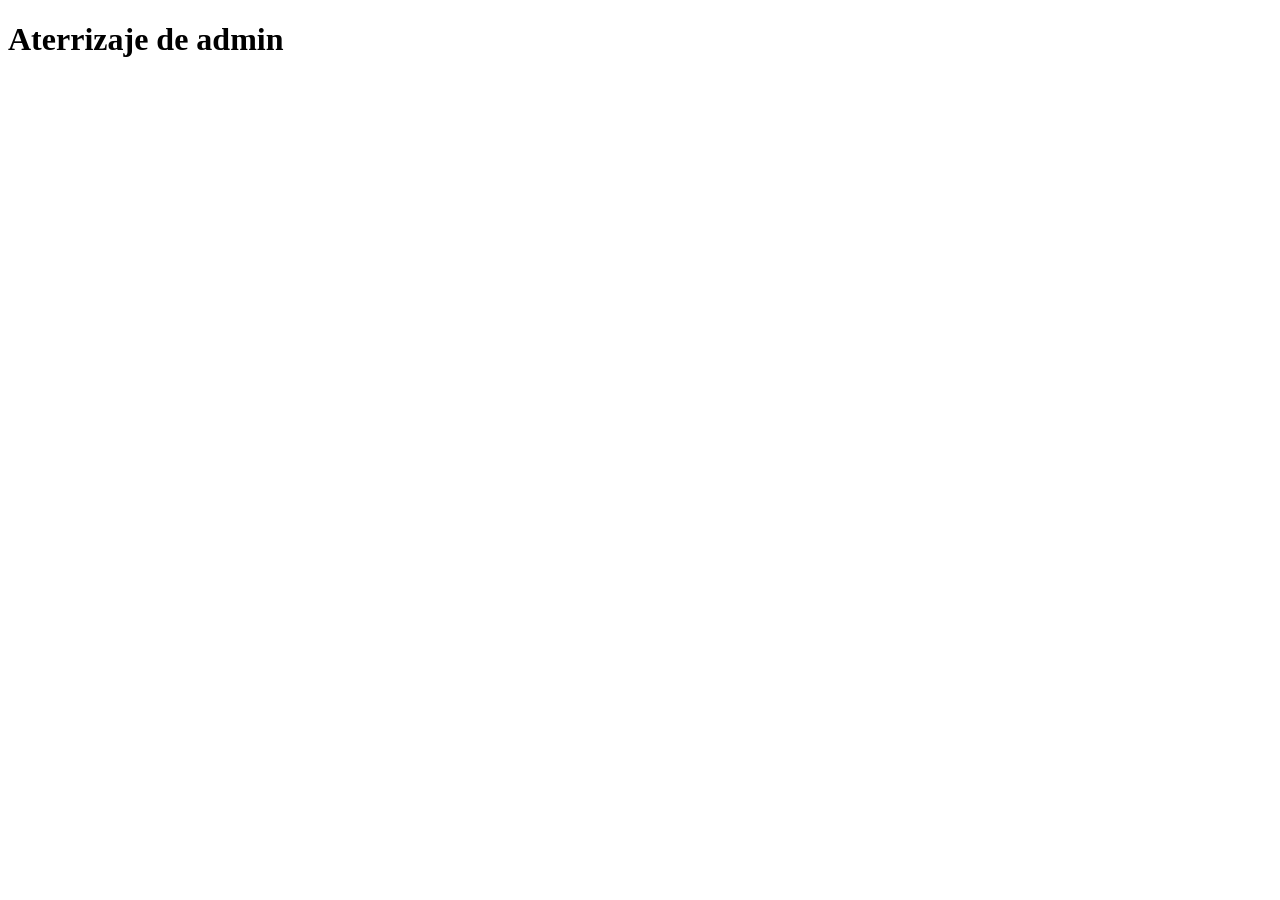
==== Html/Admin.html @ 71076cb1 "Cambios en admin" ====
<!DOCTYPE html>
<html lang="en">

<head>
    <meta charset="UTF-8">
    <meta name="viewport" content="width=device-width, initial-scale=1.0">
    <title>Admin | Parfum De Diamnt</title>
</head>

<body>
    <h1>Aterrizaje de admin</h1>
</body>

</html>
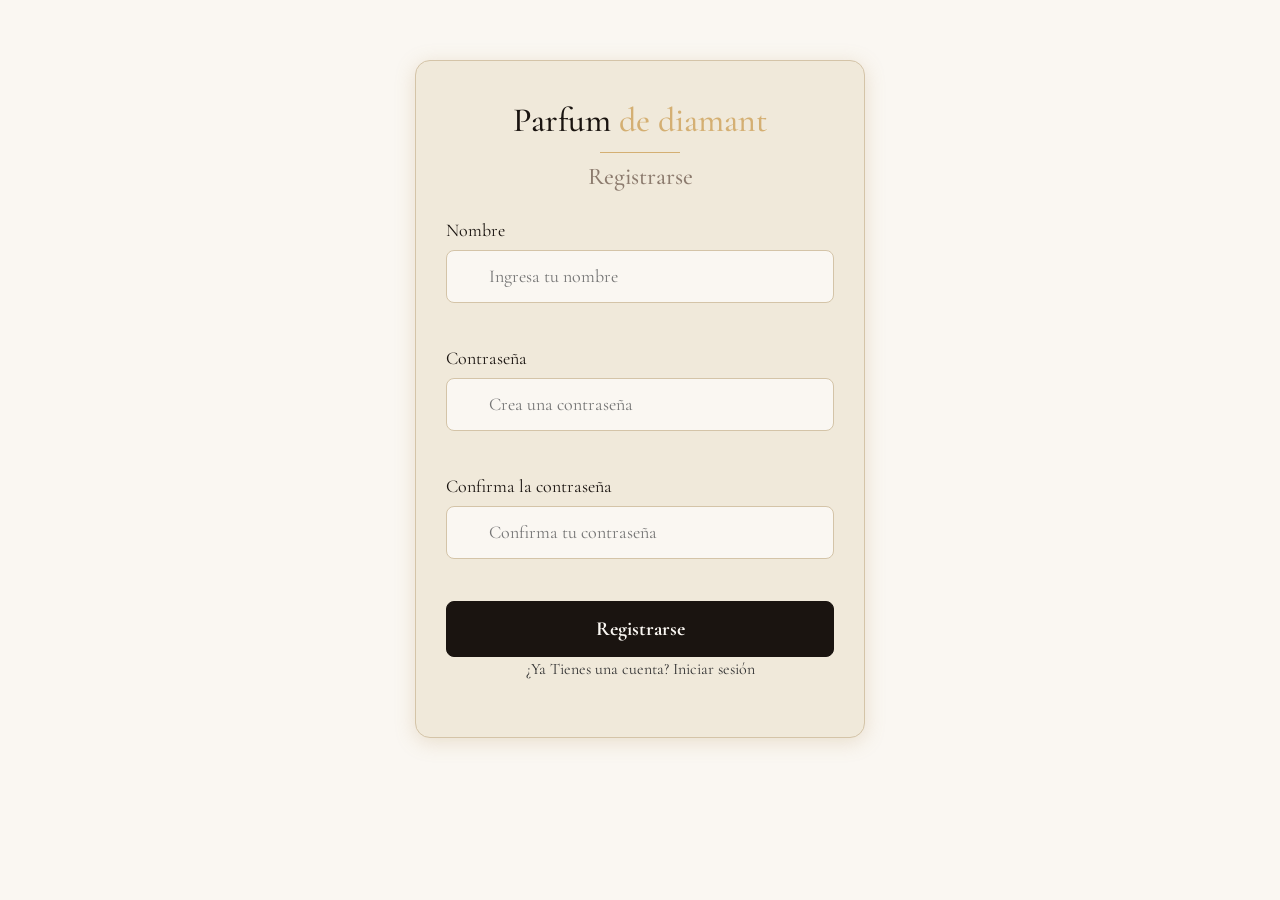
==== commit 676da369: "Toda la pagina de aterrizaje completa" ====
--- a/Html/Admin.html
+++ b/Html/Admin.html
@@ -4,11 +4,498 @@
 <head>
     <meta charset="UTF-8">
     <meta name="viewport" content="width=device-width, initial-scale=1.0">
-    <title>Admin | Parfum De Diamnt</title>
+    <link rel="preconnect" href="https://fonts.googleapis.com">
+    <link rel="preconnect" href="https://fonts.gstatic.com" crossorigin>
+    <link
+        href="https://fonts.googleapis.com/css2?family=Cormorant+Garamond:ital,wght@0,300..700;1,300..700&display=swap"
+        rel="stylesheet">
+    <link rel='stylesheet'
+        href='https://cdn-uicons.flaticon.com/4.0.0/uicons-regular-rounded/css/uicons-regular-rounded.css'>
+    <link rel='stylesheet' href='https://cdn-uicons.flaticon.com/4.0.0/uicons-brands/css/uicons-brands.css'>
+    <link rel="stylesheet" href="../css/admin_style.css">
+    <title>Admin — Parfum de Diamant</title>
 </head>
 
 <body>
-    <h1>Aterrizaje de admin</h1>
+    <!-- SIDEBAR -->
+    <aside class="sidebar">
+        <div class="sidebar-brand">
+            <div class="marca">
+                <span>Parfum</span>
+                <span class="Gld">De</span>
+                <span>Diamant</span>
+            </div>
+            <p>Panel de administración</p>
+        </div>
+
+        <span class="nav-section-label">General</span>
+        <a href="#" class="nav-item active" onclick="mostrarSeccion('dashboard', this)">
+            <i class="fi fi-rr-layout-fluid"></i> Dashboard
+        </a>
+        <a href="#" class="nav-item" onclick="mostrarSeccion('productos', this)">
+            <i class="fi fi-rr-shopping-bag"></i> Productos
+        </a>
+        <a href="#" class="nav-item" onclick="mostrarSeccion('usuarios', this)">
+            <i class="fi fi-rr-user"></i> Usuarios
+        </a>
+        <a href="#" class="nav-item" onclick="mostrarSeccion('pedidos', this)">
+            <i class="fi fi-rr-receipt"></i> Pedidos
+        </a>
+
+        <span class="nav-section-label">Sistema</span>
+        <a href="Landing.html" class="nav-item">
+            <i class="fi fi-rr-arrow-left"></i> Volver al sitio
+        </a>
+
+        <div class="sidebar-footer">
+            <div class="usr">
+                <div class="avatar-circle" id="avatar-iniciales">AD</div>
+                <div>
+                    <div class="usr-name" id="sidebar-nombre">Admin</div>
+                    <div class="usr-rol">Administrador</div>
+                </div>
+            </div>
+        </div>
+    </aside>
+
+    <!-- MAIN -->
+    <div class="main-wrap">
+
+        <!-- TOPBAR -->
+        <div class="topbar">
+            <h2>Panel <em>Administrativo</em></h2>
+            <div class="topbar-right">
+                <button class="icon-btn-top" onclick="Cambio()" title="Cambiar tema">
+                    <i class="fi fi-rr-night-day"></i>
+                </button>
+                <button class="icon-btn-top" title="Notificaciones" style="position:relative">
+                    <i class="fi fi-rr-bell"></i>
+                    <span class="notif-badge">3</span>
+                </button>
+                <button class="btn-cerrar" onclick="cerrarSesion()">Cerrar sesión</button>
+            </div>
+        </div>
+
+        <!-- CONTENIDO -->
+        <div class="content">
+
+            <!-- ── DASHBOARD ── -->
+            <div id="sec-dashboard">
+                <div class="page-intro">
+                    <h1>Bienvenido, <em id="titulo-nombre">Admin</em></h1>
+                    <p>Resumen general de Parfum de Diamant</p>
+                </div>
+
+                <div class="metrics">
+                    <div class="metric-card">
+                        <div class="met-label"><i class="fi fi-rr-users"></i> Usuarios</div>
+                        <div class="met-val">1,284</div>
+                        <div class="met-delta delta-pos">↑ +12% este mes</div>
+                    </div>
+                    <div class="metric-card">
+                        <div class="met-label"><i class="fi fi-rr-shopping-bag"></i> Productos</div>
+                        <div class="met-val">48</div>
+                        <div class="met-delta delta-pos">↑ +3 nuevos</div>
+                    </div>
+                    <div class="metric-card">
+                        <div class="met-label"><i class="fi fi-rr-receipt"></i> Pedidos</div>
+                        <div class="met-val">347</div>
+                        <div class="met-delta delta-pos">↑ +8% este mes</div>
+                    </div>
+                    <div class="metric-card">
+                        <div class="met-label"><i class="fi fi-rr-dollar"></i> Ingresos</div>
+                        <div class="met-val">$24.8M</div>
+                        <div class="met-delta delta-neg">↓ -3% este mes</div>
+                    </div>
+                </div>
+
+                <div class="lower-grid">
+                    <!-- Tabla productos -->
+                    <div class="panel">
+                        <div class="panel-head">
+                            <h3>Productos <em>recientes</em></h3>
+                            <button class="btn-gold" onclick="mostrarSeccion('productos', null)">Ver todos</button>
+                        </div>
+                        <table>
+                            <thead>
+                                <tr>
+                                    <th>Producto</th>
+                                    <th>Precio</th>
+                                    <th>Estado</th>
+                                </tr>
+                            </thead>
+                            <tbody>
+                                <tr>
+                                    <td>
+                                        <div class="prod-cell">
+                                            <div class="prod-thumb"><i class="fi fi-rr-flower"></i></div>
+                                            <div>
+                                                <div class="prod-name">Le Beau Le Parfum</div>
+                                                <div class="prod-sub">Jean Paul Gaultier</div>
+                                            </div>
+                                        </div>
+                                    </td>
+                                    <td>$200.000</td>
+                                    <td><span class="pill pill-green">Activo</span></td>
+                                </tr>
+                                <tr>
+                                    <td>
+                                        <div class="prod-cell">
+                                            <div class="prod-thumb"><i class="fi fi-rr-flower"></i></div>
+                                            <div>
+                                                <div class="prod-name">Sauvage Dior</div>
+                                                <div class="prod-sub">Christian Dior</div>
+                                            </div>
+                                        </div>
+                                    </td>
+                                    <td>$180.000</td>
+                                    <td><span class="pill pill-green">Activo</span></td>
+                                </tr>
+                                <tr>
+                                    <td>
+                                        <div class="prod-cell">
+                                            <div class="prod-thumb"><i class="fi fi-rr-flower"></i></div>
+                                            <div>
+                                                <div class="prod-name">Stronger With You</div>
+                                                <div class="prod-sub">Emporio Armani</div>
+                                            </div>
+                                        </div>
+                                    </td>
+                                    <td>$150.000</td>
+                                    <td><span class="pill pill-amber">Agotando</span></td>
+                                </tr>
+                                <tr>
+                                    <td>
+                                        <div class="prod-cell">
+                                            <div class="prod-thumb"><i class="fi fi-rr-flower"></i></div>
+                                            <div>
+                                                <div class="prod-name">Born In Roma</div>
+                                                <div class="prod-sub">Valentino</div>
+                                            </div>
+                                        </div>
+                                    </td>
+                                    <td>$95.000</td>
+                                    <td><span class="pill pill-red">Agotado</span></td>
+                                </tr>
+                            </tbody>
+                        </table>
+                    </div>
+
+                    <!-- Pedidos recientes -->
+                    <div class="panel">
+                        <div class="panel-head">
+                            <h3>Pedidos <em>recientes</em></h3>
+                        </div>
+                        <div class="pedidos-list">
+                            <div class="pedido-item">
+                                <div class="pedido-info">
+                                    <div class="ped-name">Alejandro V.</div>
+                                    <div class="ped-prod">Le Beau Le Parfum</div>
+                                </div>
+                                <div><span class="pill pill-green"
+                                        style="display:block;text-align:center;margin-bottom:4px">Entregado</span>
+                                    <div class="pedido-precio">$200.000</div>
+                                </div>
+                            </div>
+                            <div class="pedido-item">
+                                <div class="pedido-info">
+                                    <div class="ped-name">Helena R.</div>
+                                    <div class="ped-prod">Sauvage Dior</div>
+                                </div>
+                                <div><span class="pill pill-amber"
+                                        style="display:block;text-align:center;margin-bottom:4px">En camino</span>
+                                    <div class="pedido-precio">$180.000</div>
+                                </div>
+                            </div>
+                            <div class="pedido-item">
+                                <div class="pedido-info">
+                                    <div class="ped-name">Mauricio G.</div>
+                                    <div class="ped-prod">Born In Roma</div>
+                                </div>
+                                <div><span class="pill pill-dark"
+                                        style="display:block;text-align:center;margin-bottom:4px">Pendiente</span>
+                                    <div class="pedido-precio">$95.000</div>
+                                </div>
+                            </div>
+                            <div class="pedido-item">
+                                <div class="pedido-info">
+                                    <div class="ped-name">Carlos M.</div>
+                                    <div class="ped-prod">Stronger With You</div>
+                                </div>
+                                <div><span class="pill pill-green"
+                                        style="display:block;text-align:center;margin-bottom:4px">Entregado</span>
+                                    <div class="pedido-precio">$150.000</div>
+                                </div>
+                            </div>
+                            <div class="pedido-item">
+                                <div class="pedido-info">
+                                    <div class="ped-name">María R.</div>
+                                    <div class="ped-prod">Le Beau Le Parfum</div>
+                                </div>
+                                <div><span class="pill pill-red"
+                                        style="display:block;text-align:center;margin-bottom:4px">Cancelado</span>
+                                    <div class="pedido-precio">$200.000</div>
+                                </div>
+                            </div>
+                        </div>
+                    </div>
+                </div>
+            </div>
+
+            <!-- ── PRODUCTOS ── -->
+            <div id="sec-productos" style="display:none">
+                <div class="page-intro" style="display:flex;align-items:flex-end;justify-content:space-between">
+                    <div>
+                        <h1>Gestión de <em>Productos</em></h1>
+                        <p>Catálogo completo de fragancias</p>
+                    </div>
+                    <button class="btn-save" onclick="abrirModal()" style="margin-bottom:6px">+ Agregar
+                        producto</button>
+                </div>
+                <div class="panel">
+                    <table>
+                        <thead>
+                            <tr>
+                                <th>Producto</th>
+                                <th>Precio</th>
+                                <th>Stock</th>
+                                <th>Estado</th>
+                                <th>Acciones</th>
+                            </tr>
+                        </thead>
+                        <tbody id="tabla-productos">
+                            <tr>
+                                <td>
+                                    <div class="prod-cell">
+                                        <div class="prod-thumb"><i class="fi fi-rr-flower"></i></div>
+                                        <div>
+                                            <div class="prod-name">Le Beau Le Parfum</div>
+                                            <div class="prod-sub">Jean Paul Gaultier</div>
+                                        </div>
+                                    </div>
+                                </td>
+                                <td>$200.000</td>
+                                <td>12 uds.</td>
+                                <td><span class="pill pill-green">Activo</span></td>
+                                <td><button class="action-icon" title="Editar"><i
+                                            class="fi fi-rr-pencil"></i></button><button class="action-icon"
+                                        title="Eliminar" onclick="eliminarFila(this)"><i
+                                            class="fi fi-rr-trash"></i></button></td>
+                            </tr>
+                            <tr>
+                                <td>
+                                    <div class="prod-cell">
+                                        <div class="prod-thumb"><i class="fi fi-rr-flower"></i></div>
+                                        <div>
+                                            <div class="prod-name">Sauvage Dior</div>
+                                            <div class="prod-sub">Christian Dior</div>
+                                        </div>
+                                    </div>
+                                </td>
+                                <td>$180.000</td>
+                                <td>20 uds.</td>
+                                <td><span class="pill pill-green">Activo</span></td>
+                                <td><button class="action-icon" title="Editar"><i
+                                            class="fi fi-rr-pencil"></i></button><button class="action-icon"
+                                        title="Eliminar" onclick="eliminarFila(this)"><i
+                                            class="fi fi-rr-trash"></i></button></td>
+                            </tr>
+                            <tr>
+                                <td>
+                                    <div class="prod-cell">
+                                        <div class="prod-thumb"><i class="fi fi-rr-flower"></i></div>
+                                        <div>
+                                            <div class="prod-name">Stronger With You</div>
+                                            <div class="prod-sub">Emporio Armani</div>
+                                        </div>
+                                    </div>
+                                </td>
+                                <td>$150.000</td>
+                                <td>4 uds.</td>
+                                <td><span class="pill pill-amber">Agotando</span></td>
+                                <td><button class="action-icon" title="Editar"><i
+                                            class="fi fi-rr-pencil"></i></button><button class="action-icon"
+                                        title="Eliminar" onclick="eliminarFila(this)"><i
+                                            class="fi fi-rr-trash"></i></button></td>
+                            </tr>
+                            <tr>
+                                <td>
+                                    <div class="prod-cell">
+                                        <div class="prod-thumb"><i class="fi fi-rr-flower"></i></div>
+                                        <div>
+                                            <div class="prod-name">Born In Roma</div>
+                                            <div class="prod-sub">Valentino</div>
+                                        </div>
+                                    </div>
+                                </td>
+                                <td>$95.000</td>
+                                <td>0 uds.</td>
+                                <td><span class="pill pill-red">Agotado</span></td>
+                                <td><button class="action-icon" title="Editar"><i
+                                            class="fi fi-rr-pencil"></i></button><button class="action-icon"
+                                        title="Eliminar" onclick="eliminarFila(this)"><i
+                                            class="fi fi-rr-trash"></i></button></td>
+                            </tr>
+                        </tbody>
+                    </table>
+                </div>
+            </div>
+
+            <!-- ── USUARIOS ── -->
+            <div id="sec-usuarios" style="display:none">
+                <div class="page-intro">
+                    <h1>Gestión de <em>Usuarios</em></h1>
+                    <p>Clientes y administradores registrados</p>
+                </div>
+                <div class="panel">
+                    <table>
+                        <thead>
+                            <tr>
+                                <th>Usuario</th>
+                                <th>Rol</th>
+                                <th>Estado</th>
+                            </tr>
+                        </thead>
+                        <tbody id="tabla-usuarios">
+                        </tbody>
+                    </table>
+                </div>
+            </div>
+
+            <!-- ── PEDIDOS ── -->
+            <div id="sec-pedidos" style="display:none">
+                <div class="page-intro" style="display:flex;align-items:flex-end;justify-content:space-between">
+                    <div>
+                        <h1>Gestión de <em>Pedidos</em></h1>
+                        <p>Todos los pedidos de clientes</p>
+                    </div>
+
+                    <button class="btn-save" onclick="abrirModalPedido()">+ Agregar pedido</button>
+                </div>
+
+
+                <div class="modal-overlay" id="modal-pedido" style="display:none;">
+                    <div class="modal">
+                        <h3>Agregar Nuevo <em style="color:#8a6c2a;font-style:italic">Pedido</em></h3>
+
+                        <label>Cliente *</label>
+                        <input type="text" id="pedido-cliente" placeholder="Ej: Alejandro V.">
+
+                        <label>Producto *</label>
+                        <input type="text" id="pedido-producto" placeholder="Ej: Le Beau Le Parfum">
+
+                        <label>Total (sin puntos) *</label>
+                        <input type="number" id="pedido-total" placeholder="Ej: 200000">
+
+                        <label>Estado Inicial *</label>
+                        <select id="pedido-estado">
+                            <option value="pendiente">Pendiente</option>
+                            <option value="en camino">En camino</option>
+                            <option value="entregado">Entregado</option>
+                            <option value="cancelado">Cancelado</option>
+                        </select>
+
+                        <div class="modal-btns">
+                            <button class="btn-cancel" onclick="cerrarModalPedido()">Cancelar</button>
+                            <button class="btn-save" onclick="guardarPedido()">Guardar Pedido</button>
+                        </div>
+                    </div>
+                </div>
+
+                <div class="modal-overlay" id="modal-detalle" style="display:none;">
+                    <div class="modal" style="border: 1px solid #8a6c2a;">
+                        <h3>Detalle del <em style="color:#8a6c2a;font-style:italic">Pedido</em></h3>
+                        <hr style="border-color: #8a6c2a; margin-bottom: 15px;">
+
+                        <div id="detalle-contenido" style="color: #fff; line-height: 1.6;">
+                        </div>
+
+                        <div class="modal-btns" style="margin-top: 20px;">
+                            <button class="btn-cancel" onclick="cerrarModalDetalle()">Cerrar</button>
+                        </div>
+                    </div>
+                </div>
+
+
+                <div class="panel">
+                    <table>
+                        <thead>
+                            <tr>
+                                <th>#</th>
+                                <th>Cliente</th>
+                                <th>Producto</th>
+                                <th>Total</th>
+                                <th>Estado</th>
+                                <th>Acciones</th>
+                            </tr>
+                        </thead>
+                        <tbody id="tabla-pedidos">
+
+                        </tbody>
+                    </table>
+                </div>
+            </div>
+
+        </div>
+    </div>
+
+    <!-- MODAL AGREGAR PRODUCTO -->
+    <div class="modal-overlay" id="modal-producto">
+        <div class="modal">
+            <h3>Agregar <em style="color:#8a6c2a;font-style:italic">Producto</em></h3>
+
+            <label>Nombre *</label>
+            <input type="text" id="input-nombre" placeholder="Ej: Sauvage Dior">
+
+            <label>Categoría *</label>
+            <select id="input-cat">
+                <option value="el">Para él</option>
+                <option value="ella">Para ella</option>
+                <option value="unisex">Unisex</option>
+            </select>
+
+            <label>Precio (sin puntos) *</label>
+            <input type="number" id="input-precio" placeholder="Ej: 180000">
+
+            <label>Descripción corta</label>
+            <input type="text" id="input-short" placeholder="Una frase que describa la fragancia">
+
+            <label>Descripción larga</label>
+            <textarea id="input-long" rows="3" placeholder="Historia completa de la fragancia..."></textarea>
+
+            <label>Notas de salida</label>
+            <input type="text" id="input-salida" placeholder="Ej: Bergamota, pimienta rosa">
+
+            <label>Notas de corazón</label>
+            <input type="text" id="input-corazon" placeholder="Ej: Oud, incienso">
+
+            <label>Notas de fondo</label>
+            <input type="text" id="input-fondo" placeholder="Ej: Ámbar, vainilla">
+
+            <label>Imagen del producto (jpg, png o webp)</label>
+            <input type="file" id="input-imagen" accept="image/jpeg,image/png,image/webp">
+
+            <label>Stock Disponible *</label>
+            <input type="number" id="input-stock" placeholder="Ej: 15" min="0" value="0">
+
+            <label>Estado del Producto *</label>
+            <select id="input-estado">
+                <option value="activo">Activo (Visible en tienda)</option>
+                <option value="inactivo">Inactivo (Oculto)</option>
+            </select>
+
+            <div class="modal-btns">
+                <button class="btn-cancel" onclick="cerrarModal()">Cancelar</button>
+                <button class="btn-save" onclick="guardarProducto()">Guardar</button>
+            </div>
+        </div>
+    </div>
+
+    <!-- TOAST -->
+    <div class="toast" id="toast"></div>
+
+    <button id="backtotop" aria-label="Volver arriba">↑</button>
+    <script src="../js/admin.js"></script>
 </body>
 
 </html>
--- a/css/admin_style.css
+++ b/css/admin_style.css
@@ -0,0 +1,795 @@
+      * {
+          padding: 0;
+          margin: 0;
+          box-sizing: border-box;
+      }
+
+      body {
+          font-family: 'Cormorant Garamond', serif;
+          background: #FAF7F2;
+          color: #1a1410;
+          display: flex;
+          min-height: 100vh;
+          overflow-x: hidden;
+      }
+
+      /* ── SIDEBAR ── */
+      .sidebar {
+          width: 220px;
+          min-width: 220px;
+          background: #1a1410;
+          display: flex;
+          flex-direction: column;
+          padding: 0;
+          position: fixed;
+          top: 0;
+          left: 0;
+          height: 100vh;
+          z-index: 100;
+          border-right: 1px solid #2e261e;
+      }
+
+      .sidebar-brand {
+          padding: 28px 24px 22px;
+          border-bottom: 1px solid #2e261e;
+      }
+
+      .sidebar-brand .marca {
+          display: flex;
+          gap: 4px;
+          font-size: 18px;
+          letter-spacing: 0.04em;
+          color: #FAF7F2;
+      }
+
+      .sidebar-brand .marca .Gld {
+          color: #D4AF72;
+      }
+
+      .sidebar-brand p {
+          font-size: 11px;
+          color: #8C7B6E;
+          margin-top: 2px;
+          letter-spacing: 0.08em;
+          text-transform: uppercase;
+      }
+
+      .nav-section-label {
+          font-size: 10px;
+          color: #5a4d3e;
+          letter-spacing: 0.12em;
+          text-transform: uppercase;
+          padding: 20px 24px 6px;
+      }
+
+      .nav-item {
+          display: flex;
+          align-items: center;
+          gap: 12px;
+          padding: 10px 24px;
+          color: #8C7B6E;
+          font-size: 15px;
+          cursor: pointer;
+          text-decoration: none;
+          transition: 0.3s;
+          border-left: 2px solid transparent;
+      }
+
+      .nav-item i {
+          font-size: 17px;
+          width: 20px;
+      }
+
+      .nav-item:hover {
+          color: #D4AF72;
+          background: rgba(212, 175, 114, 0.05);
+      }
+
+      .nav-item.active {
+          color: #D4AF72;
+          border-left: 2px solid #D4AF72;
+          background: rgba(212, 175, 114, 0.07);
+      }
+
+      .sidebar-footer {
+          margin-top: auto;
+          padding: 20px 24px;
+          border-top: 1px solid #2e261e;
+      }
+
+      .sidebar-footer .usr {
+          display: flex;
+          align-items: center;
+          gap: 10px;
+      }
+
+      .avatar-circle {
+          width: 34px;
+          height: 34px;
+          border-radius: 50%;
+          background: rgba(212, 175, 114, 0.15);
+          border: 1px solid rgba(212, 175, 114, 0.3);
+          display: flex;
+          align-items: center;
+          justify-content: center;
+          color: #D4AF72;
+          font-size: 14px;
+          font-weight: 600;
+      }
+
+      .sidebar-footer .usr-name {
+          font-size: 14px;
+          color: #FAF7F2;
+      }
+
+      .sidebar-footer .usr-rol {
+          font-size: 11px;
+          color: #8C7B6E;
+      }
+
+      /* ── MAIN ── */
+      .main-wrap {
+          margin-left: 220px;
+          flex: 1;
+          display: flex;
+          flex-direction: column;
+          min-height: 100vh;
+      }
+
+      /* ── TOPBAR ── */
+      .topbar {
+          background: #1a1410;
+          padding: 16px 32px;
+          display: flex;
+          align-items: center;
+          justify-content: space-between;
+          border-bottom: 1px solid #2e261e;
+          position: sticky;
+          top: 0;
+          z-index: 50;
+      }
+
+      .topbar h2 {
+          font-size: 22px;
+          color: #FAF7F2;
+          font-weight: 400;
+          letter-spacing: 0.03em;
+      }
+
+      .topbar h2 span {
+          color: #D4AF72;
+      }
+
+      .topbar-right {
+          display: flex;
+          align-items: center;
+          gap: 16px;
+      }
+
+      .icon-btn-top {
+          background: none;
+          border: 1px solid #2e261e;
+          color: #8C7B6E;
+          width: 36px;
+          height: 36px;
+          border-radius: 8px;
+          display: flex;
+          align-items: center;
+          justify-content: center;
+          cursor: pointer;
+          font-size: 17px;
+          transition: 0.3s;
+          position: relative;
+          text-decoration: none;
+      }
+
+      .icon-btn-top:hover {
+          border-color: #D4AF72;
+          color: #D4AF72;
+      }
+
+      .notif-badge {
+          position: absolute;
+          top: -5px;
+          right: -5px;
+          width: 15px;
+          height: 15px;
+          border-radius: 50%;
+          background: #D4AF72;
+          color: #1a1410;
+          font-size: 9px;
+          display: flex;
+          align-items: center;
+          justify-content: center;
+          font-weight: 700;
+      }
+
+      .btn-cerrar {
+          background: none;
+          border: 1px solid #8C7B6E;
+          color: #8C7B6E;
+          font-family: 'Cormorant Garamond', serif;
+          font-size: 14px;
+          padding: 7px 18px;
+          border-radius: 8px;
+          cursor: pointer;
+          transition: 0.4s;
+      }
+
+      .btn-cerrar:hover {
+          background: #D4AF72;
+          border-color: #D4AF72;
+          color: #1a1410;
+      }
+
+      /* ── CONTENIDO ── */
+      .content {
+          padding: 32px;
+          flex: 1;
+      }
+
+      .page-intro {
+          margin-bottom: 28px;
+      }
+
+      .page-intro h1 {
+          font-size: 32px;
+          font-weight: 400;
+          color: #1a1410;
+          letter-spacing: 0.02em;
+      }
+
+      .page-intro h1 em {
+          color: #8a6c2a;
+          font-style: italic;
+      }
+
+      .page-intro p {
+          color: #8C7B6E;
+          font-size: 15px;
+          margin-top: 4px;
+      }
+
+      /* ── MÉTRICAS ── */
+      .metrics {
+          display: grid;
+          grid-template-columns: repeat(4, 1fr);
+          gap: 16px;
+          margin-bottom: 32px;
+      }
+
+      .metric-card {
+          background: #F0E9DA;
+          border: 0.5px solid #d4c4a8;
+          border-radius: 10px;
+          padding: 20px 22px;
+          transition: 0.3s;
+      }
+
+      .metric-card:hover {
+          box-shadow: 0 4px 20px rgba(184, 149, 90, 0.2);
+      }
+
+      .metric-card .met-label {
+          font-size: 12px;
+          color: #8C7B6E;
+          letter-spacing: 0.08em;
+          text-transform: uppercase;
+          display: flex;
+          align-items: center;
+          gap: 7px;
+          margin-bottom: 10px;
+      }
+
+      .metric-card .met-label i {
+          font-size: 15px;
+          color: #D4AF72;
+      }
+
+      .metric-card .met-val {
+          font-size: 28px;
+          font-weight: 600;
+          color: #1a1410;
+      }
+
+      .metric-card .met-delta {
+          font-size: 12px;
+          color: #8C7B6E;
+          margin-top: 4px;
+      }
+
+      .delta-pos {
+          color: #5a7a3a;
+      }
+
+      .delta-neg {
+          color: #8a3030;
+      }
+
+      /* ── GRID INFERIOR ── */
+      .lower-grid {
+          display: grid;
+          grid-template-columns: 2fr 1fr;
+          gap: 20px;
+      }
+
+      /* ── TABLAS / PANELES ── */
+      .panel {
+          background: #F0E9DA;
+          border: 0.5px solid #d4c4a8;
+          border-radius: 10px;
+          overflow: hidden;
+      }
+
+      .panel-head {
+          padding: 16px 22px;
+          border-bottom: 1px solid #d4c4a8;
+          display: flex;
+          align-items: center;
+          justify-content: space-between;
+      }
+
+      .panel-head h3 {
+          font-size: 18px;
+          font-weight: 500;
+          color: #1a1410;
+      }
+
+      .panel-head h3 em {
+          color: #8a6c2a;
+          font-style: italic;
+      }
+
+      .btn-gold {
+          background: none;
+          border: 1px solid #D4AF72;
+          color: #8a6c2a;
+          font-family: 'Cormorant Garamond', serif;
+          font-size: 13px;
+          padding: 5px 14px;
+          border-radius: 6px;
+          cursor: pointer;
+          transition: 0.4s;
+      }
+
+      .btn-gold:hover {
+          background: #D4AF72;
+          color: #1a1410;
+      }
+
+      table {
+          width: 100%;
+          border-collapse: collapse;
+          font-size: 14px;
+      }
+
+      thead th {
+          padding: 11px 18px;
+          text-align: left;
+          font-size: 11px;
+          font-weight: 600;
+          color: #8C7B6E;
+          letter-spacing: 0.08em;
+          text-transform: uppercase;
+          background: rgba(212, 175, 114, 0.06);
+          border-bottom: 1px solid #d4c4a8;
+      }
+
+      tbody td {
+          padding: 11px 18px;
+          color: #1a1410;
+          border-bottom: 0.5px solid #d4c4a8;
+          vertical-align: middle;
+          font-size: 14px;
+      }
+
+      tbody tr:last-child td {
+          border-bottom: none;
+      }
+
+      tbody tr:hover td {
+          background: rgba(212, 175, 114, 0.07);
+      }
+
+      .prod-cell {
+          display: flex;
+          align-items: center;
+          gap: 12px;
+      }
+
+      .prod-thumb {
+          width: 38px;
+          height: 38px;
+          border-radius: 6px;
+          background: #e5d9c4;
+          display: flex;
+          align-items: center;
+          justify-content: center;
+          color: #D4AF72;
+          font-size: 16px;
+          border: 0.5px solid #d4c4a8;
+          flex-shrink: 0;
+      }
+
+      .prod-name {
+          font-weight: 500;
+          font-size: 14px;
+      }
+
+      .prod-sub {
+          font-size: 12px;
+          color: #8C7B6E;
+      }
+
+      .pill {
+          font-size: 11px;
+          padding: 3px 10px;
+          border-radius: 30px;
+          font-weight: 600;
+          letter-spacing: 0.04em;
+      }
+
+      .pill-green {
+          background: #e8f0e0;
+          color: #3d6020;
+          border: 0.5px solid #b0cc90;
+      }
+
+      .pill-amber {
+          background: rgba(212, 175, 114, 0.15);
+          color: #8a6c2a;
+          border: 0.5px solid #D4AF72;
+      }
+
+      .pill-red {
+          background: #f5e0e0;
+          color: #7a2020;
+          border: 0.5px solid #d09090;
+      }
+
+      .pill-dark {
+          background: rgba(26, 20, 16, 0.08);
+          color: #5a4d3e;
+          border: 0.5px solid #d4c4a8;
+      }
+
+      .action-icon {
+          color: #8C7B6E;
+          font-size: 16px;
+          cursor: pointer;
+          margin: 0 3px;
+          transition: 0.3s;
+          background: none;
+          border: none;
+          font-family: inherit;
+      }
+
+      .action-icon:hover {
+          color: #D4AF72;
+      }
+
+      /* ── PANEL LATERAL: PEDIDOS RECIENTES ── */
+      .pedidos-list {
+          padding: 0;
+      }
+
+      .pedido-item {
+          display: flex;
+          align-items: center;
+          justify-content: space-between;
+          padding: 13px 22px;
+          border-bottom: 0.5px solid #d4c4a8;
+          transition: 0.2s;
+      }
+
+      .pedido-item:last-child {
+          border-bottom: none;
+      }
+
+      .pedido-item:hover {
+          background: rgba(212, 175, 114, 0.07);
+      }
+
+      .pedido-info .ped-name {
+          font-size: 14px;
+          color: #1a1410;
+          font-weight: 500;
+      }
+
+      .pedido-info .ped-prod {
+          font-size: 12px;
+          color: #8C7B6E;
+      }
+
+      .pedido-precio {
+          font-size: 15px;
+          color: #8a6c2a;
+          font-weight: 600;
+      }
+
+      /* ── MODO OSCURO ── */
+      body.modo-oscuro {
+          background: #100E0B;
+          color: #EDE0CC;
+      }
+
+      body.modo-oscuro .sidebar {
+          background: #1E1A14;
+          border-color: #2a2218;
+      }
+
+      body.modo-oscuro .sidebar-brand {
+          border-color: #2a2218;
+      }
+
+      body.modo-oscuro .sidebar-footer {
+          border-color: #2a2218;
+      }
+
+      body.modo-oscuro .topbar {
+          background: #1E1A14;
+          border-color: #2a2218;
+      }
+
+      body.modo-oscuro .topbar h2 {
+          color: #EDE0CC;
+      }
+
+      body.modo-oscuro .icon-btn-top {
+          border-color: #2a2218;
+      }
+
+      body.modo-oscuro .page-intro h1 {
+          color: #EDE0CC;
+      }
+
+      body.modo-oscuro .metric-card {
+          background: #1E1A14;
+          border-color: #A07840;
+      }
+
+      body.modo-oscuro .metric-card .met-val {
+          color: #EDE0CC;
+      }
+
+      body.modo-oscuro .panel {
+          background: #1E1A14;
+          border-color: #A07840;
+      }
+
+      body.modo-oscuro .panel-head {
+          border-color: #2a2218;
+      }
+
+      body.modo-oscuro .panel-head h3 {
+          color: #EDE0CC;
+      }
+
+      body.modo-oscuro thead th {
+          background: rgba(212, 175, 114, 0.04);
+          border-color: #2a2218;
+      }
+
+      body.modo-oscuro tbody td {
+          color: #EDE0CC;
+          border-color: #2a2218;
+      }
+
+      body.modo-oscuro tbody tr:hover td {
+          background: rgba(212, 175, 114, 0.05);
+      }
+
+      body.modo-oscuro .prod-thumb {
+          background: #2a2218;
+          border-color: #3a3020;
+      }
+
+      body.modo-oscuro .pedido-item {
+          border-color: #2a2218;
+      }
+
+      body.modo-oscuro .pedido-info .ped-name {
+          color: #EDE0CC;
+      }
+
+      body.modo-oscuro .prod-sub {
+          color: #9A8A78;
+      }
+
+      body.modo-oscuro .pedido-info .ped-prod {
+          color: #9A8A78;
+      }
+
+      /* ── BACK TO TOP ── */
+      #backtotop {
+          position: fixed;
+          bottom: 2rem;
+          left: 1rem;
+          width: 44px;
+          height: 44px;
+          border-radius: 50%;
+          background: #5a4d3e;
+          color: #d4c4a8;
+          border: none;
+          font-size: 1.2rem;
+          cursor: pointer;
+          opacity: 0;
+          transition: opacity 0.3s;
+          pointer-events: none;
+      }
+
+      #backtotop.visible {
+          opacity: 1;
+          pointer-events: auto;
+      }
+
+      /* ── MODAL AGREGAR PRODUCTO ── */
+      .modal-overlay {
+          display: none;
+          position: fixed;
+          inset: 0;
+          background: rgba(26, 20, 16, 0.7);
+          z-index: 200;
+          align-items: center;
+          justify-content: center;
+      }
+
+      .modal-overlay.open {
+          display: flex;
+      }
+
+      .modal {
+          background: #FAF7F2;
+          border: 0.5px solid #d4c4a8;
+          border-radius: 12px;
+          padding: 30px;
+          width: 420px;
+          max-width: 95vw;
+          max-height: 90vh;
+          overflow-y: auto;
+          padding-right: 15px;
+      }
+
+      .modal::-webkit-scrollbar {
+          width: 8px;
+          height: 8px;
+      }
+
+      .modal::-webkit-scrollbar-track {
+          background: #1a1510;
+          border-radius: 4px;
+      }
+
+      .modal::-webkit-scrollbar-thumb {
+          background: #8a6c2a;
+          border-radius: 4px;
+          border: 1px solid #1a1510;
+      }
+
+      .modal::-webkit-scrollbar-thumb:hover {
+          background: #D4AF72;
+      }
+
+      body.modo-oscuro .modal {
+          background: #1E1A14;
+          border-color: #A07840;
+          color: #EDE0CC;
+      }
+
+      .modal h3 {
+          font-size: 22px;
+          font-weight: 500;
+          margin-bottom: 20px;
+          color: #1a1410;
+      }
+
+      body.modo-oscuro .modal h3 {
+          color: #EDE0CC;
+      }
+
+      .modal label {
+          display: block;
+          font-size: 12px;
+          color: #8C7B6E;
+          letter-spacing: 0.07em;
+          text-transform: uppercase;
+          margin-bottom: 5px;
+      }
+
+      .modal input,
+      .modal select,
+      .modal textarea {
+          width: 100%;
+          background: #F0E9DA;
+          border: 0.5px solid #d4c4a8;
+          border-radius: 6px;
+          padding: 9px 12px;
+          font-family: 'Cormorant Garamond', serif;
+          font-size: 15px;
+          color: #1a1410;
+          margin-bottom: 14px;
+          outline: none;
+          transition: 0.3s;
+      }
+
+      body.modo-oscuro .modal input,
+      body.modo-oscuro .modal select,
+      body.modo-oscuro .modal textarea {
+          background: #2a2218;
+          border-color: #A07840;
+          color: #EDE0CC;
+      }
+
+      .modal input:focus,
+      .modal select:focus,
+      .modal textarea:focus {
+          border-color: #D4AF72;
+      }
+
+      .modal-btns {
+          display: flex;
+          gap: 10px;
+          justify-content: flex-end;
+          margin-top: 4px;
+      }
+
+      .btn-cancel {
+          background: none;
+          border: 1px solid #8C7B6E;
+          color: #8C7B6E;
+          font-family: 'Cormorant Garamond', serif;
+          font-size: 15px;
+          padding: 8px 20px;
+          border-radius: 8px;
+          cursor: pointer;
+          transition: 0.3s;
+      }
+
+      .btn-cancel:hover {
+          border-color: #5a4d3e;
+          color: #5a4d3e;
+      }
+
+      .btn-save {
+          background: #D4AF72;
+          border: none;
+          color: #1a1410;
+          font-family: 'Cormorant Garamond', serif;
+          font-size: 15px;
+          font-weight: 600;
+          padding: 8px 20px;
+          border-radius: 8px;
+          cursor: pointer;
+          transition: 0.3s;
+      }
+
+      .btn-save:hover {
+          background: #c09a55;
+      }
+
+      /* ── TOAST ── */
+      .toast {
+          position: fixed;
+          bottom: 2rem;
+          right: 2rem;
+          background: #1a1410;
+          color: #D4AF72;
+          border: 1px solid #D4AF72;
+          padding: 12px 22px;
+          border-radius: 8px;
+          font-size: 14px;
+          opacity: 0;
+          transform: translateY(10px);
+          transition: 0.4s;
+          pointer-events: none;
+          z-index: 300;
+      }
+
+      .toast.show {
+          opacity: 1;
+          transform: translateY(0);
+      }
+
+      body.modo-oscuro .toast {
+          background: #1E1A14;
+      }
